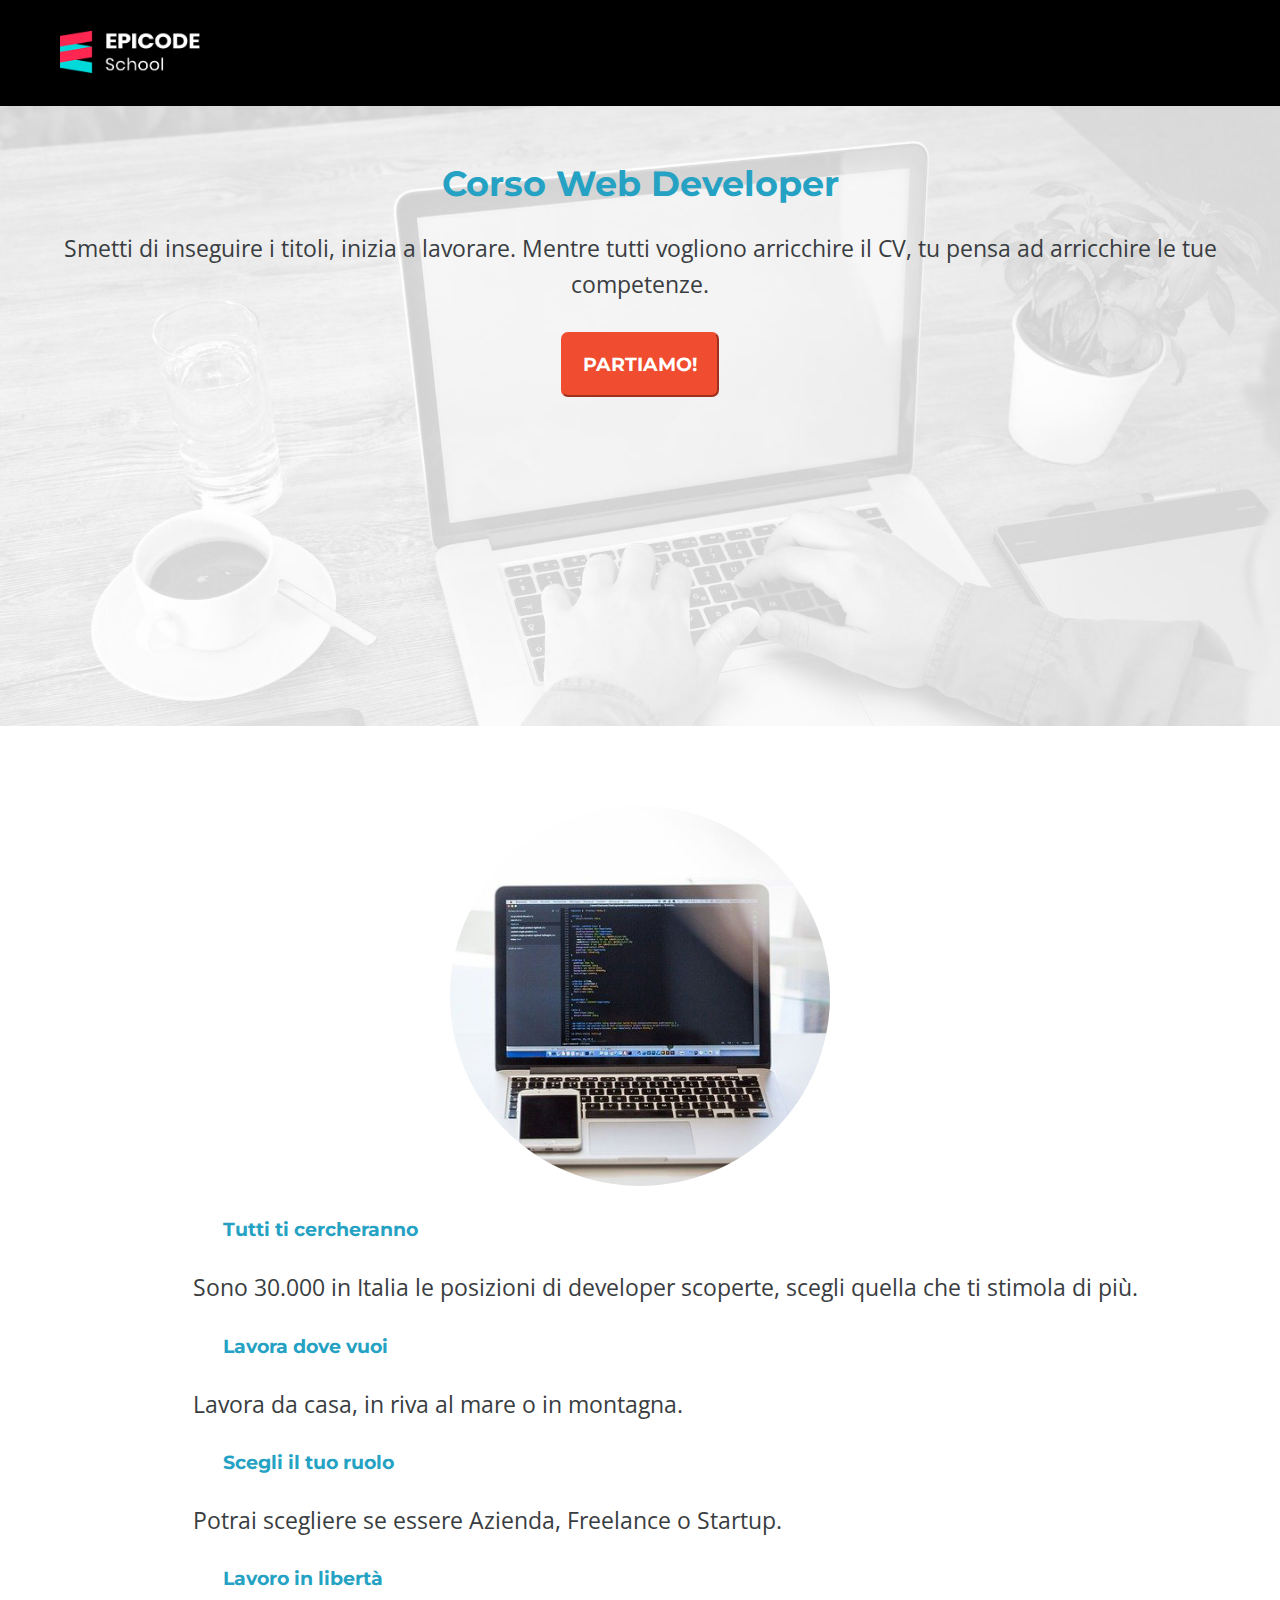
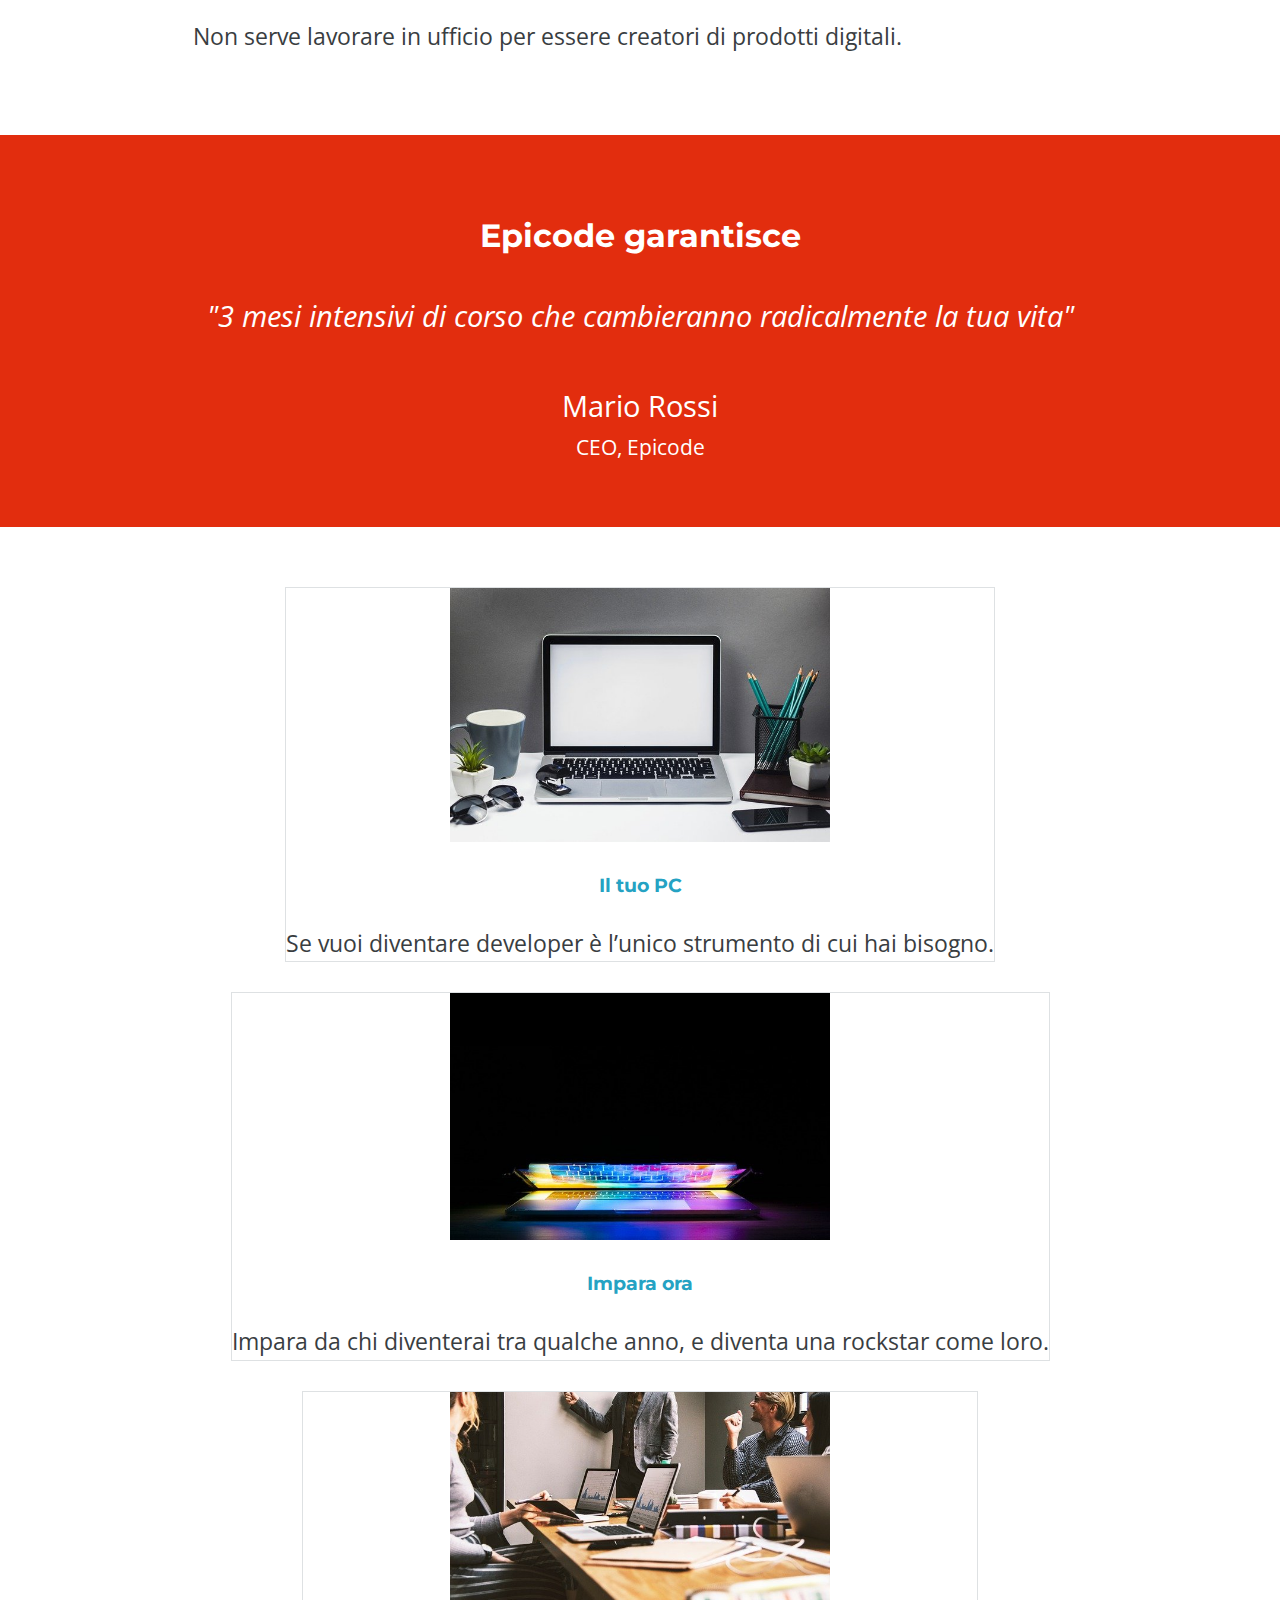
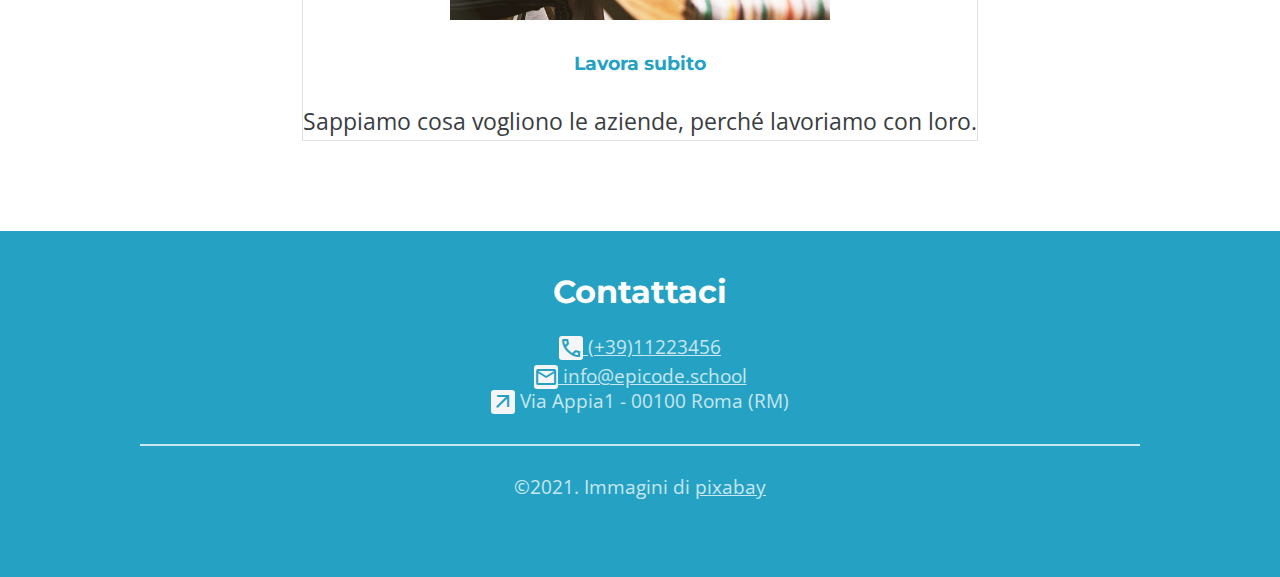
==== index-desktop.html @ cf4f6392 "aggiustamenti" ====
<!DOCTYPE html>
<html lang="it">
  <head>
    <meta charset="UTF-8" />
    <meta name="viewport" content="width=device-width, initial-scale=1.0" />
    <meta
      name="description"
      content="Da zero a Epicode con i corsi completi per diventare uno sviluppatore professionista in 3 mesi."
    />
    <title>Corso Web Developer - Epicode school</title>
    <link
      rel="stylesheet"
      href="https://fonts.googleapis.com/css2?family=Material+Symbols+Outlined:opsz,wght,FILL,GRAD@24,400,0,0"
    />
    <link
      rel="stylesheet"
      href="https://fonts.googleapis.com/css2?family=Material+Symbols+Outlined:opsz,wght,FILL,GRAD@24,400,0,0"
    />
    <link
      rel="stylesheet"
      href="https://fonts.googleapis.com/css2?family=Material+Symbols+Outlined:opsz,wght,FILL,GRAD@24,400,0,0"
    />
    <link rel="stylesheet" href="/Esercizio/css/style-descktop.css" />
  </head>
  <body>
    <header>
      <div id="logo">
        <img
          class="logo"
          src="./Esercizio/images/logo.png"
          alt="Logo Epicode"
        />
      </div>
    </header>
    <main>
      <section id="section1">
        <h1 id="title">Corso Web Developer</h1>
        <p>
          Smetti di inseguire i titoli, inizia a lavorare. Mentre tutti vogliono
          arricchire il CV, tu pensa ad arricchire le tue competenze.
        </p>
        <a href="#footer"
          ><input class="button" type="button" value="PARTIAMO!"
        /></a>
      </section>
      <section id="section2">
        <div>
          <img
            class="notebook"
            src="/Esercizio/images/notebook.jpg"
            alt="notebook"
          />
          <div class="primo-blocco">
            <h2>Tutti ti cercheranno</h2>
            <p>
              Sono 30.000 in Italia le posizioni di developer scoperte, scegli
              quella che ti stimola di più.
            </p>
            <h2>Lavora dove vuoi</h2>
            <p>Lavora da casa, in riva al mare o in montagna.</p>
            <h2>Scegli il tuo ruolo</h2>
            <p>Potrai scegliere se essere Azienda, Freelance o Startup.</p>
            <h2>Lavoro in libertà</h2>
            <p>
              Non serve lavorare in ufficio per essere creatori di prodotti
              digitali.
            </p>
          </div>
        </div>
      </section>
      <section id="section3">
        <h2>Epicode garantisce</h2>
        <blockquote>
          <p>
            "3 mesi intensivi di corso che cambieranno radicalmente la tua vita"
          </p>
        </blockquote>
        <p>Mario Rossi</p>
        <p class="p1">CEO, Epicode</p>
      </section>
      <section id="section4">
        <div class="card">
          <img class="pcimage" src="/Esercizio/images/foto1.jpg" alt="pc1" />
          <h2>Il tuo PC</h2>
          <p>
            Se vuoi diventare developer è l’unico strumento di cui hai bisogno.
          </p>
        </div>
        <div class="card">
          <img class="pcimage" src="/Esercizio/images/foto2.jpg" alt="pc2" />
          <h2>Impara ora</h2>
          <p>
            Impara da chi diventerai tra qualche anno, e diventa una rockstar
            come loro.
          </p>
        </div>
        <div class="card">
          <img class="pcimage" src="/Esercizio/images/foto3.jpg" alt="pc3" />
          <h2>Lavora subito</h2>
          <p>Sappiamo cosa vogliono le aziende, perché lavoriamo con loro.</p>
        </div>
      </section>
    </main>
    <footer>
      <h2>Contattaci</h2>
      <div id="footer">
        <a class="links" href="tel:+11223456"
          ><span class="material-symbols-outlined"> call </span>
          (+39)11223456</a
        >
        <a class="links" href="mailto:info@epicode.school"
          ><span class="material-symbols-outlined"> mail </span>
          info@epicode.school</a
        >
        <p>
          <span class="material-symbols-outlined"> arrow_outward </span> Via
          Appia1 - 00100 Roma (RM)
        </p>
        <hr class="spazio" />
        <p class="p1">
          &copy;2021. Immagini di
          <a class="p1" href="http://pixabay.com/it/" target="_blank"
            >pixabay</a
          >
        </p>
      </div>
    </footer>
  </body>
</html>
---- Esercizio/css/style-descktop.css ----
/* Your styles here */
@import url('https://fonts.googleapis.com/css2?family=Open+Sans:ital,wght@0,300..800;1,300..800&display=swap');
@import url('https://fonts.googleapis.com/css2?family=Montserrat:ital,wght@0,100..900;1,100..900&family=Open+Sans:ital,wght@0,300..800;1,300..800&display=swap');



* {
    margin: 0;
	padding: 0;
	box-sizing: border-box;
	line-height: 1.2rem;
	font-size: 1.1rem;
	
}

body{
    font-family: "Open Sans", sans-serif;
    font-size: 1.2rem;
    line-height: 1.65rem;
    color: #393d41;
}

#logo{
    background-color: black;
    width: 100%;   
}
.logo{
    background-color: black;
    width: 200px;
    padding: 30px;
    margin-left: 30px;

}
#section1{
    text-align: center;
    background-image: url(/Esercizio/images/banner.jpg);
    background-size: cover;
    background-repeat: no-repeat;
    height: 500px;
    padding: 60px;
    box-sizing: content-box;
}
.button{
    font-family: "Montserrat", sans-serif;
    background-color: #f04c2f;
    font-weight: bold;
    color: white;
    padding: 20px;
    border-radius: 7px;
    margin: 30px;
    border-color: #f04c2f;
}
#title{
    font-family: "Montserrat", sans-serif;
    font-weight: bold;
    color: #25a2c3;
    line-height: 2rem;
    font-size: 2rem;
    margin-bottom: 30px;   
}
#section1 p, #section2 p, #section4 p{
    font-size: 1.2em;
    line-height: 2rem;
}
#section3, #section4{
    text-align: center;
    background-size: contain;
    box-sizing: content-box;
    padding: 60px;
}
#section2{
    text-align: center;
    margin: 80px;
}
.primo-blocco{
    display: inline-block;
    text-align: start;
    margin-left: 50px;

}
#section2 h2, #section4 h2{
    font-family: "Montserrat", sans-serif;
    font-weight: bold;
    color: #25a2c3;
    margin: 30px;
}
.notebook{
    border-radius: 50%;
    box-sizing: border-box;
    width: 380px;
    display: inline-block;
}
#section3{
    background-color: #e22d0e;
    color: white;
}
#section3 h2{
    font-family: "Montserrat", sans-serif;
    font-weight: bold;
    margin: 30px;
    font-size: 1.8rem;
}
blockquote{
    font-style: italic;
    margin: 50px 0;
}
#section3 p{
    font-size: 1.5em;
    line-height: 2.3rem;
}
#section3 .p1{
    font-size: 1.1em;
}
.card{
    border: 1px solid #dee1e3;
    margin-bottom: 30px;
    display: inline-block;
}
.pcimage{
    width: 380px;
}
footer{
    background-color: #25a2c3;
    text-align: center;
    padding: 50px;
}
footer h2{
    color: white;
    font-family: "Montserrat", sans-serif;
    font-weight: bold;
    font-size: 1.8rem;
    margin-bottom: 30px;
}
#footer{
    color: #c8e7f0;
}
.links{
    display: block;
    line-height: 1.5em;
    color: #c8e7f0;
}
footer p{
    margin-bottom: 30px;
}
footer .p1{
    margin-top: 30px;
    color: #c8e7f0;
}
.spazio{
    margin: 0 90px;
    border: 1px solid #c8e7f0;
}
.material-symbols-outlined{
    vertical-align: text-bottom;
    background-color: whitesmoke;
    color: #25a2c3;
    border-radius: 3px;
}
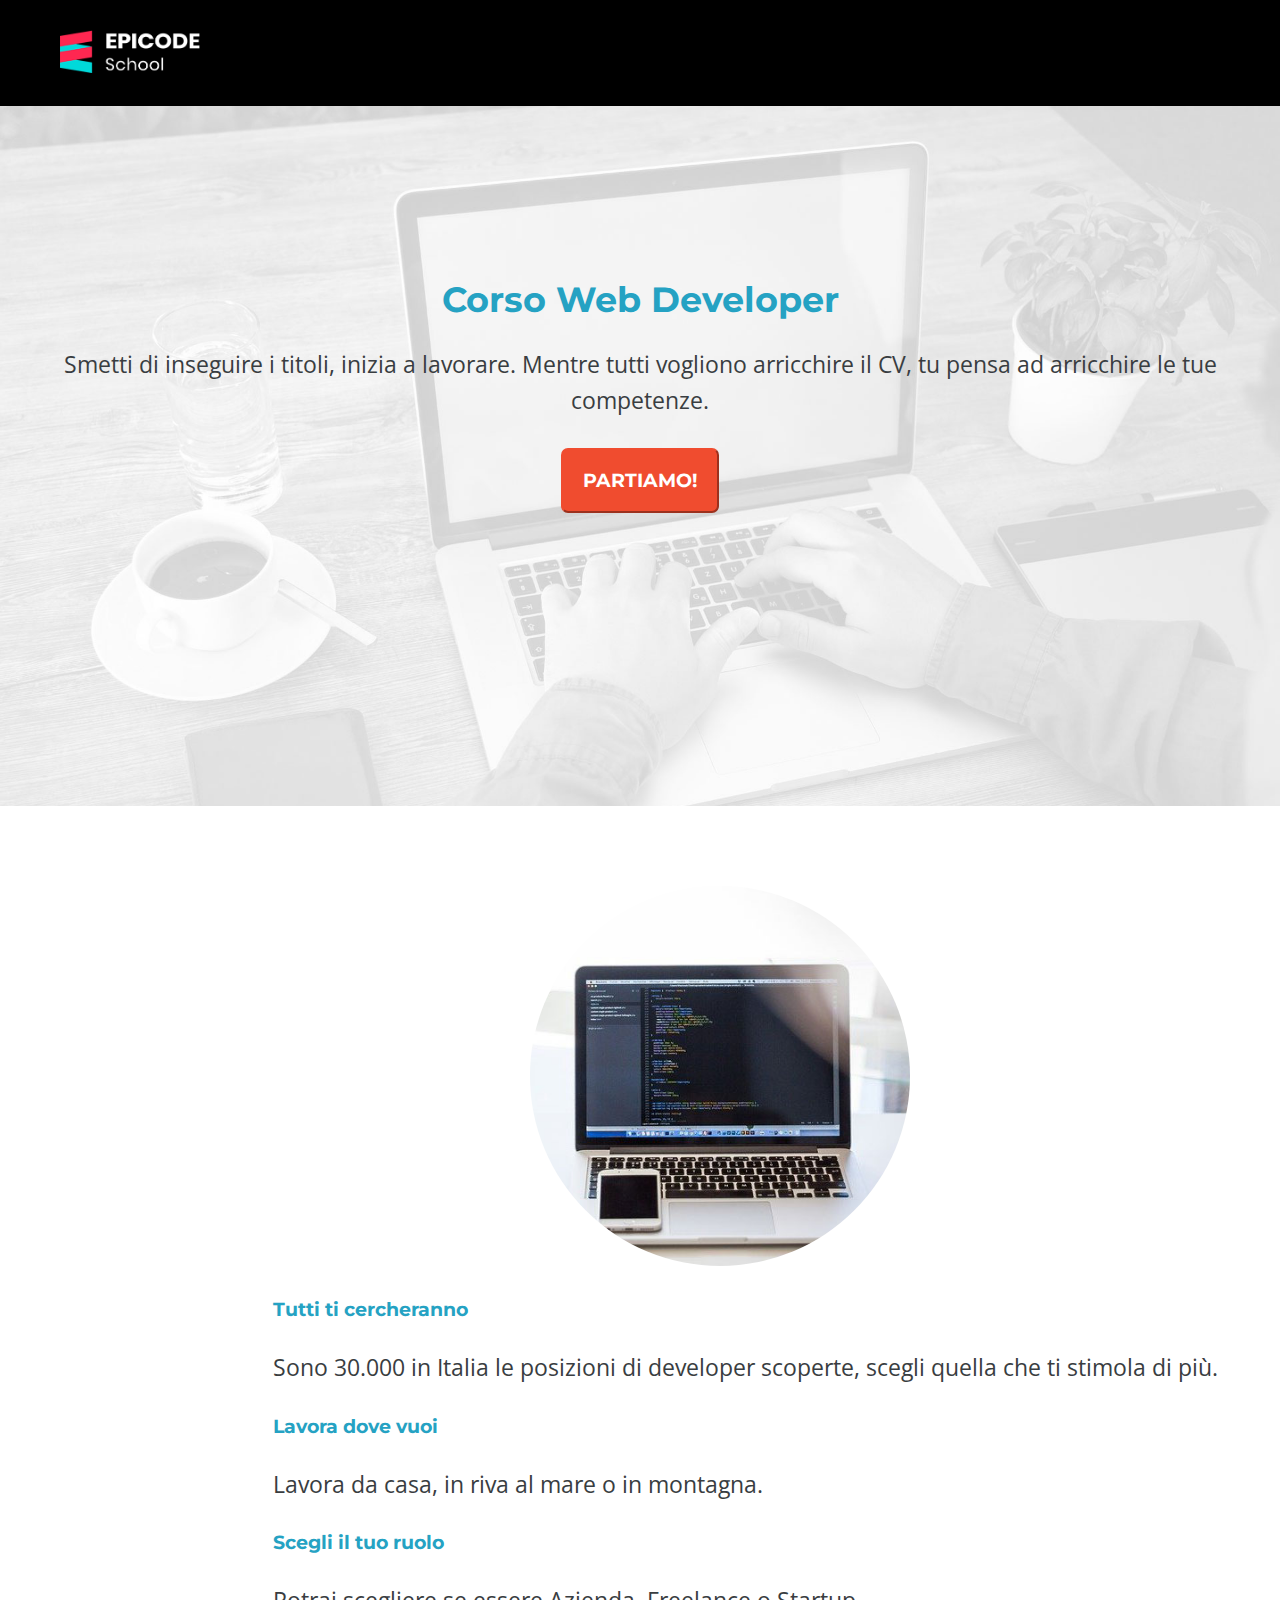
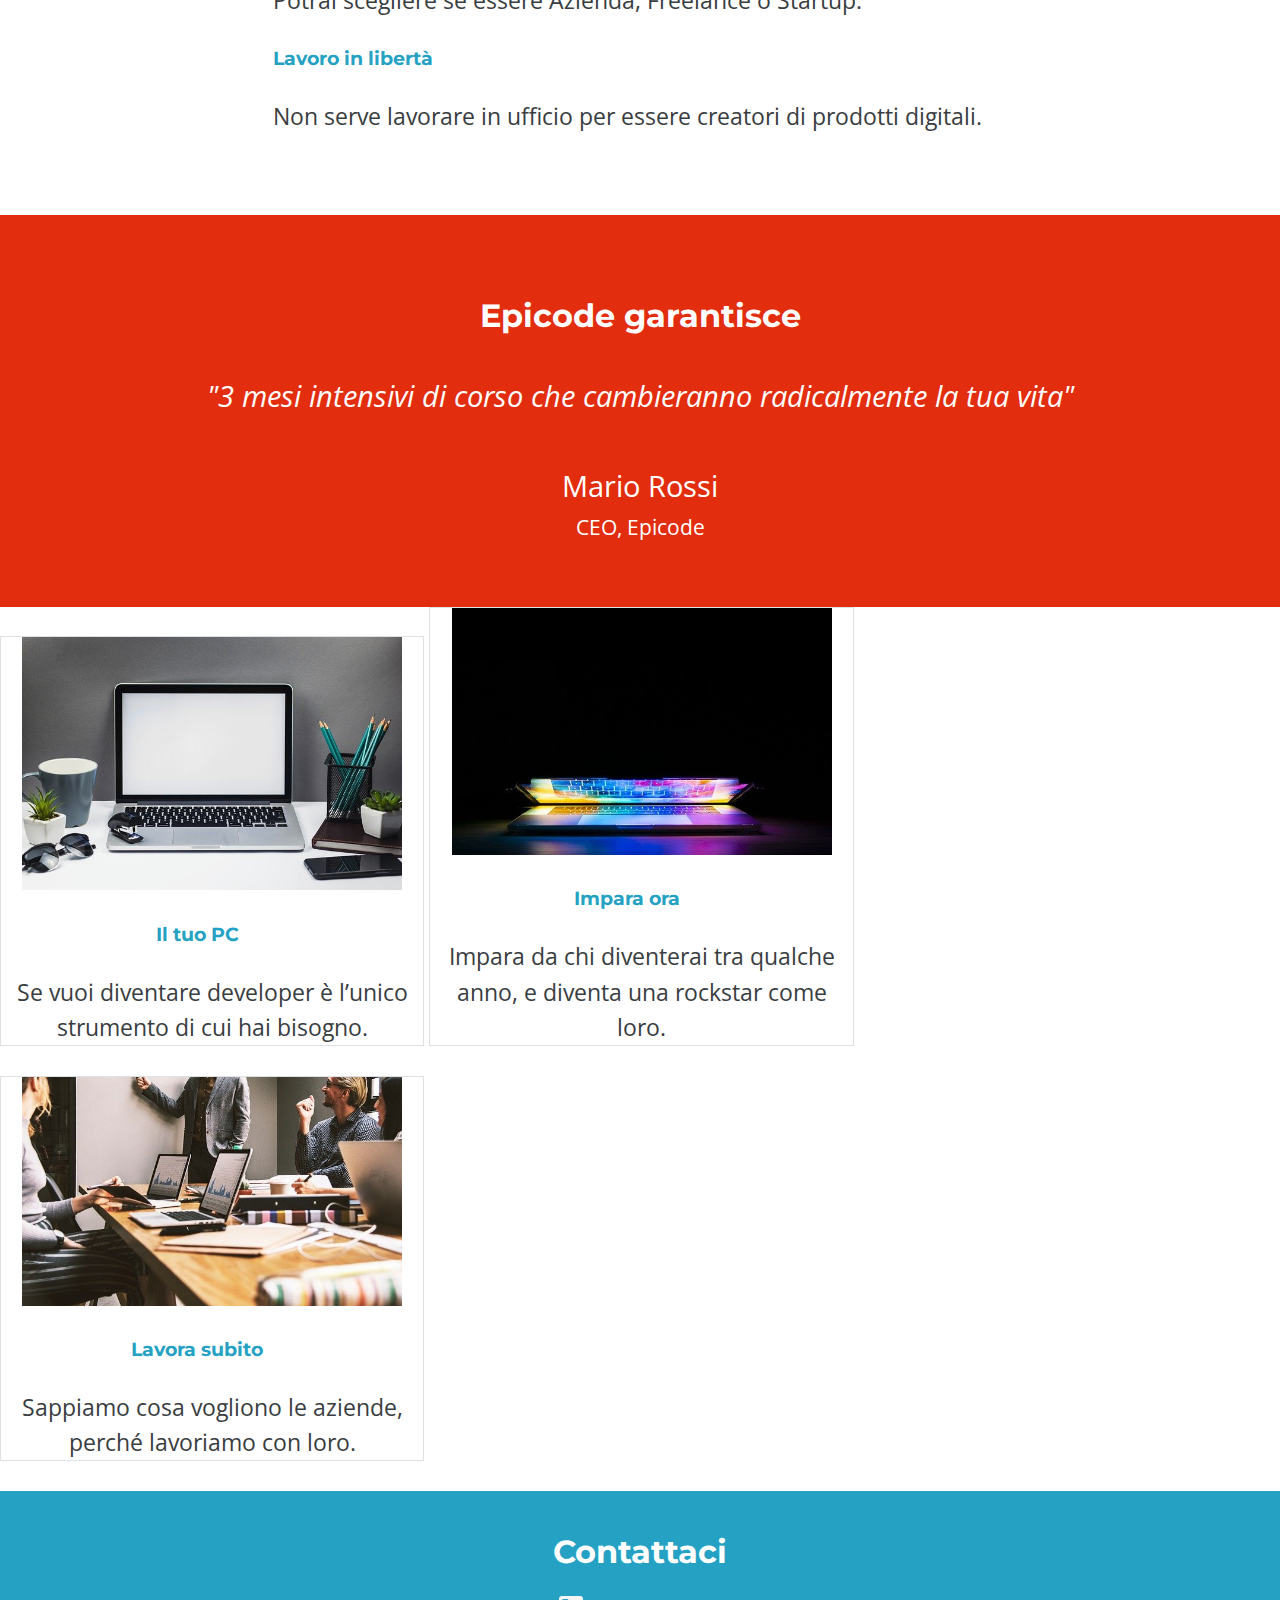
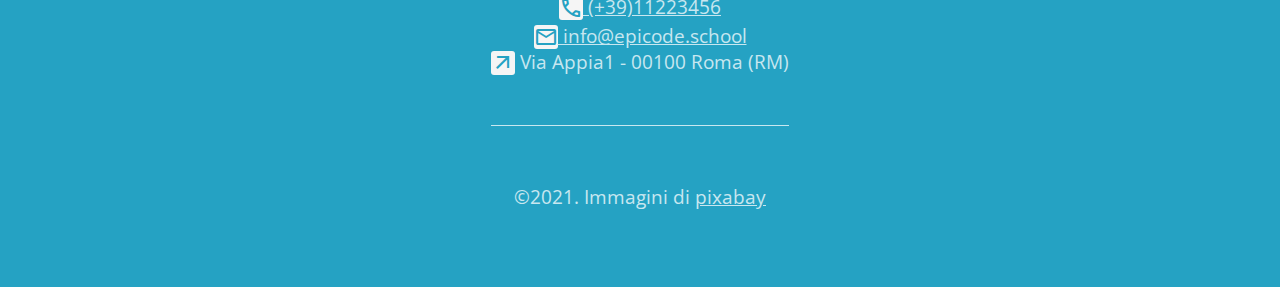
==== commit 8b64338b: "correzioni parte mobile e fine esercizio extra" ====
--- a/index-desktop.html
+++ b/index-desktop.html
@@ -112,11 +112,10 @@
           ><span class="material-symbols-outlined"> mail </span>
           info@epicode.school</a
         >
-        <p>
+        <p class="linea">
           <span class="material-symbols-outlined"> arrow_outward </span> Via
           Appia1 - 00100 Roma (RM)
         </p>
-        <hr class="spazio" />
         <p class="p1">
           &copy;2021. Immagini di
           <a class="p1" href="http://pixabay.com/it/" target="_blank"
--- a/Esercizio/css/style-descktop.css
+++ b/Esercizio/css/style-descktop.css
@@ -36,9 +36,9 @@
     background-image: url(/Esercizio/images/banner.jpg);
     background-size: cover;
     background-repeat: no-repeat;
-    height: 500px;
+    width: 100%;
+    height: 700px;
     padding: 60px;
-    box-sizing: content-box;
 }
 .button{
     font-family: "Montserrat", sans-serif;
@@ -56,13 +56,14 @@
     color: #25a2c3;
     line-height: 2rem;
     font-size: 2rem;
-    margin-bottom: 30px;   
+    margin-bottom: 30px;
+    margin-top: 10%;   
 }
 #section1 p, #section2 p, #section4 p{
     font-size: 1.2em;
     line-height: 2rem;
 }
-#section3, #section4{
+#section3 {
     text-align: center;
     background-size: contain;
     box-sizing: content-box;
@@ -71,6 +72,8 @@
 #section2{
     text-align: center;
     margin: 80px;
+    box-sizing: content-box;
+    width: 100%;
 }
 .primo-blocco{
     display: inline-block;
@@ -83,6 +86,7 @@
     font-weight: bold;
     color: #25a2c3;
     margin: 30px;
+    margin-left: 0;
 }
 .notebook{
     border-radius: 50%;
@@ -115,6 +119,9 @@
     border: 1px solid #dee1e3;
     margin-bottom: 30px;
     display: inline-block;
+    text-align: center;
+    box-sizing: content-box;
+    width: 33%;
 }
 .pcimage{
     width: 380px;
@@ -146,10 +153,12 @@
     margin-top: 30px;
     color: #c8e7f0;
 }
-.spazio{
-    margin: 0 90px;
-    border: 1px solid #c8e7f0;
+.linea{
+    border-bottom: 1px solid #c8e7f0;
+    display: inline-block;
+    padding-bottom: 50px;
 }
+
 .material-symbols-outlined{
     vertical-align: text-bottom;
     background-color: whitesmoke;
